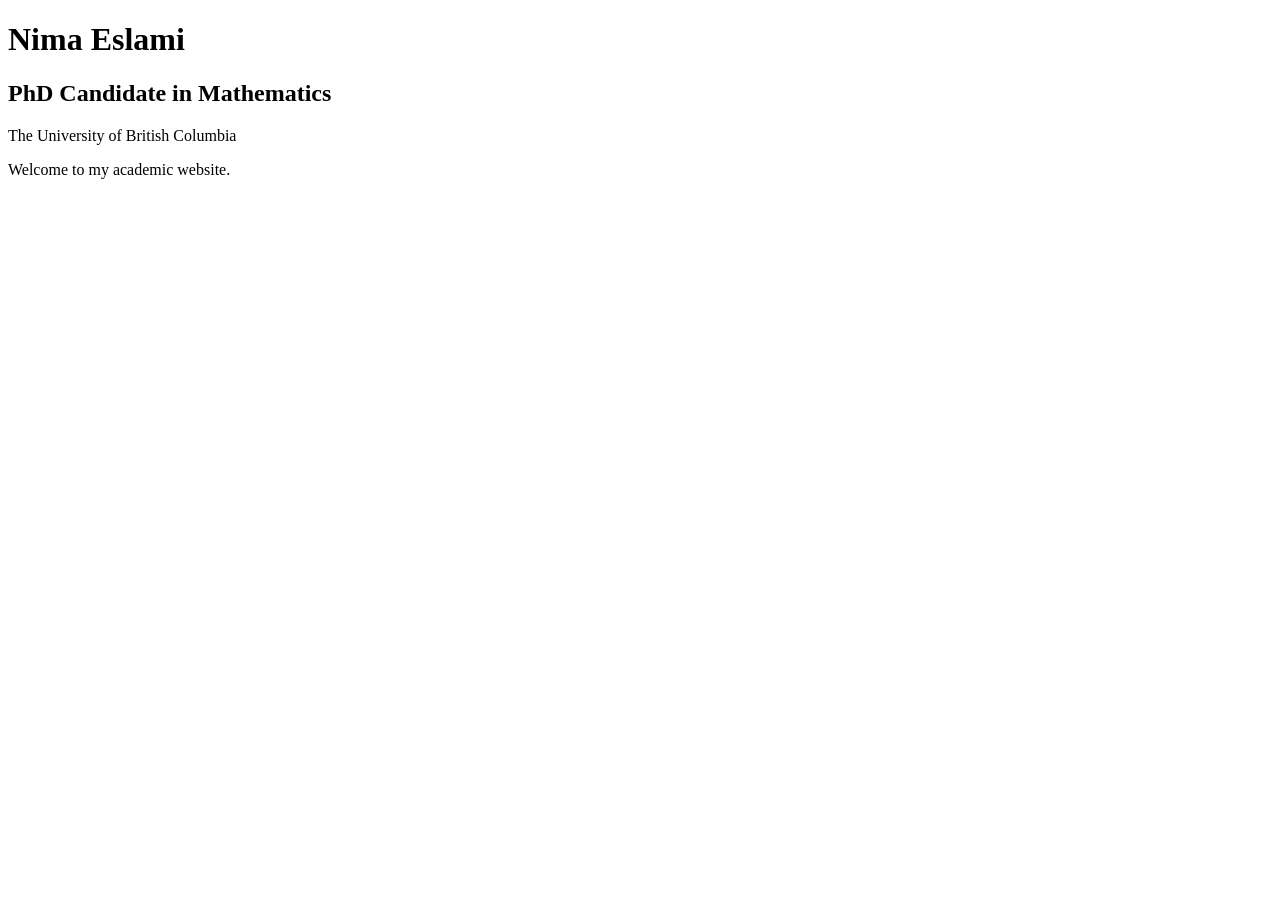
==== index.html @ 2a844a96 "Create index.html" ====
<!DOCTYPE html>
<html lang="en">
<head>
    <meta charset="UTF-8">
    <meta name="viewport" content="width=device-width, initial-scale=1.0">
    <title>Nima Eslami</title>
</head>

<body>
    <h1>Nima Eslami</h1>

    <h2>PhD Candidate in Mathematics</h2>

    <p>
        The University of British Columbia
    </p>

    <p>
        Welcome to my academic website.
    </p>
</body>
</html>
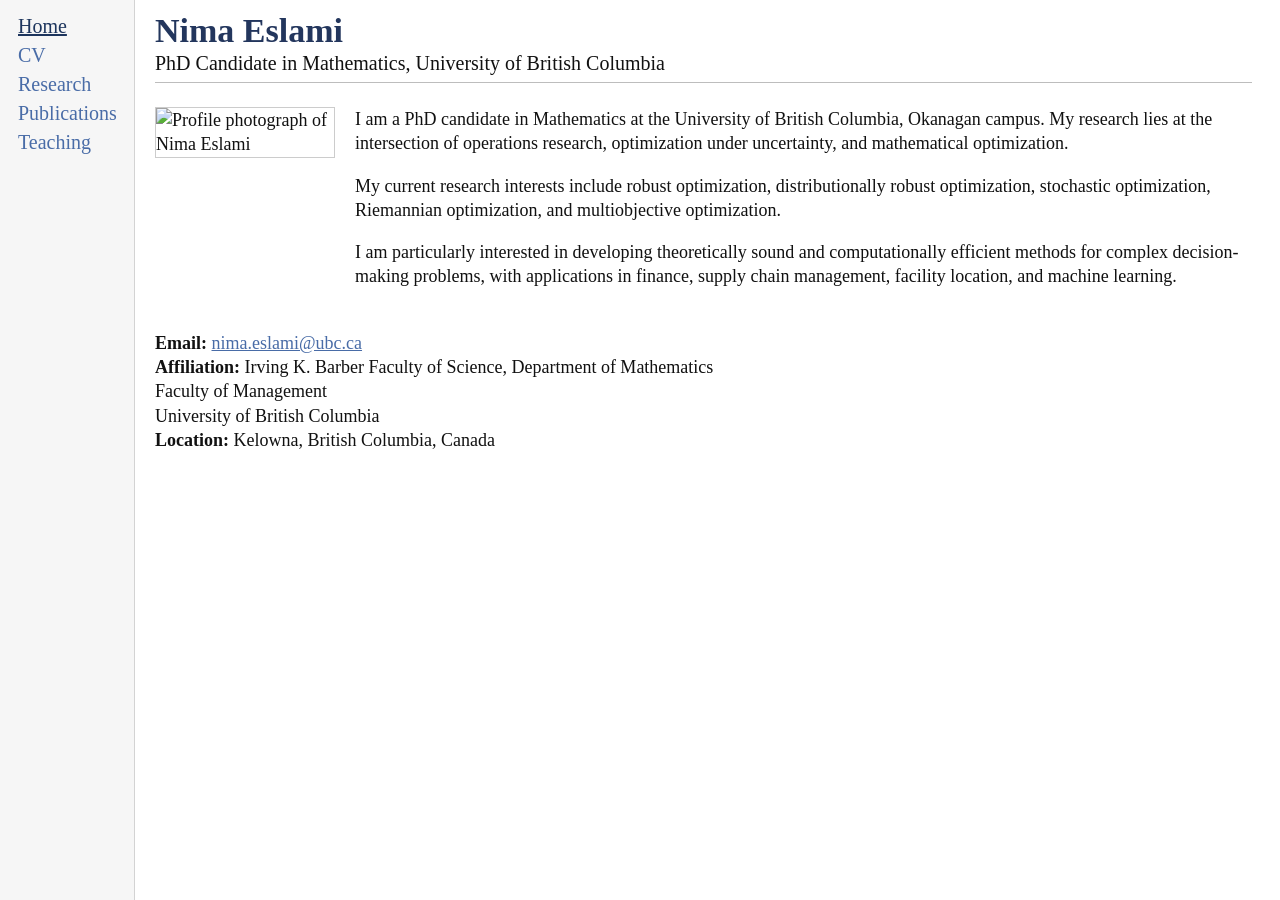
==== commit b7b12076: "Update index.html" ====
--- a/index.html
+++ b/index.html
@@ -3,20 +3,92 @@
 <head>
     <meta charset="UTF-8">
     <meta name="viewport" content="width=device-width, initial-scale=1.0">
+
     <title>Nima Eslami</title>
+
+    <link rel="stylesheet" href="style.css">
 </head>
 
 <body>
-    <h1>Nima Eslami</h1>
 
-    <h2>PhD Candidate in Mathematics</h2>
+<div class="page">
 
-    <p>
-        The University of British Columbia
-    </p>
+    <aside class="sidebar">
+        <nav>
+            <a class="active" href="index.html">Home</a>
+            <a href="Nima_Eslami_CV.pdf">CV</a>
+            <a href="research.html">Research</a>
+            <a href="publications.html">Publications</a>
+            <a href="teaching.html">Teaching</a>
+        </nav>
+    </aside>
 
-    <p>
-        Welcome to my academic website.
-    </p>
+    <main class="content">
+
+        <header>
+            <h1>Nima Eslami</h1>
+
+            <div class="subtitle">
+                PhD Candidate in Mathematics, University of British Columbia
+            </div>
+
+            <hr class="header-line">
+        </header>
+
+        <section class="profile-section">
+
+            <img
+                class="profile-photo"
+                src="profile.jpg"
+                alt="Profile photograph of Nima Eslami"
+            >
+
+            <div>
+                <p>
+                    I am a PhD candidate in Mathematics at the University of
+                    British Columbia, Okanagan campus. My research lies at the
+                    intersection of operations research, optimization under
+                    uncertainty, and mathematical optimization.
+                </p>
+
+                <p>
+                    My current research interests include robust optimization,
+                    distributionally robust optimization, stochastic
+                    optimization, Riemannian optimization, and multiobjective
+                    optimization.
+                </p>
+
+                <p>
+                    I am particularly interested in developing theoretically
+                    sound and computationally efficient methods for complex
+                    decision-making problems, with applications in finance,
+                    supply chain management, facility location, and machine
+                    learning.
+                </p>
+            </div>
+
+        </section>
+
+        <section class="contact">
+            <p>
+                <strong>Email:</strong>
+                <a href="mailto:nima.eslami@ubc.ca">nima.eslami@ubc.ca</a>
+                <br>
+
+                <strong>Affiliation:</strong>
+                Irving K. Barber Faculty of Science, Department of Mathematics<br>
+                Faculty of Management<br>
+                University of British Columbia
+                <br>
+
+                <strong>Location:</strong>
+                Kelowna, British Columbia, Canada
+            </p>
+        </section>
+
+    </main>
+
+</div>
+
 </body>
 </html>
--- a/style.css
+++ b/style.css
@@ -0,0 +1,191 @@
+/* General page settings */
+* {
+    box-sizing: border-box;
+}
+
+body {
+    margin: 0;
+    background: white;
+    color: #111111;
+    font-family: Georgia, "Times New Roman", serif;
+    font-size: 18px;
+    line-height: 1.35;
+}
+
+/* Main two-column layout */
+.page {
+    display: grid;
+    grid-template-columns: 135px minmax(0, 1fr);
+    min-height: 100vh;
+}
+
+/* Left navigation menu */
+.sidebar {
+    background: #f6f6f6;
+    border-right: 1px solid #d3d3d3;
+    padding: 16px 18px;
+}
+
+.sidebar nav {
+    position: sticky;
+    top: 16px;
+}
+
+.sidebar a {
+    display: block;
+    margin-bottom: 8px;
+    color: #496ca7;
+    font-size: 20px;
+    line-height: 1.05;
+    text-decoration: none;
+}
+
+.sidebar a:hover {
+    color: #1d355d;
+    text-decoration: underline;
+}
+
+.sidebar a.active {
+    color: #1d355d;
+    text-decoration: underline;
+}
+
+/* Main content */
+.content {
+    padding: 14px 28px 40px 20px;
+    max-width: 1500px;
+}
+
+h1 {
+    color: #23365d;
+    font-size: 34px;
+    line-height: 1;
+    margin: 0;
+}
+
+.subtitle {
+    font-size: 20px;
+    margin: 2px 0 5px;
+}
+
+.header-line {
+    border: 0;
+    border-top: 1px solid #bdbdbd;
+    margin: 4px 0 24px;
+}
+
+h2 {
+    color: #23365d;
+    font-size: 27px;
+    margin-top: 28px;
+    margin-bottom: 10px;
+    border-bottom: 1px solid #cccccc;
+    padding-bottom: 4px;
+}
+
+h3 {
+    color: #23365d;
+    font-size: 21px;
+    margin-bottom: 5px;
+}
+
+p {
+    margin-top: 0;
+    margin-bottom: 18px;
+}
+
+a {
+    color: #496ca7;
+}
+
+a:hover {
+    color: #1d355d;
+}
+
+/* Homepage photo and biography */
+.profile-section {
+    display: grid;
+    grid-template-columns: 180px minmax(0, 1fr);
+    gap: 20px;
+    align-items: start;
+}
+
+.profile-photo {
+    width: 180px;
+    height: auto;
+    border: 1px solid #cccccc;
+}
+
+/* Publications */
+.publication-list {
+    padding-left: 28px;
+}
+
+.publication-list li {
+    margin-bottom: 18px;
+}
+
+.paper-title {
+    font-weight: bold;
+}
+
+.paper-links {
+    white-space: nowrap;
+}
+
+/* Research and teaching entries */
+.entry {
+    margin-bottom: 24px;
+}
+
+.entry h3 {
+    margin-top: 0;
+}
+
+.contact {
+    margin-top: 24px;
+}
+
+/* Mobile layout */
+@media (max-width: 700px) {
+    body {
+        font-size: 17px;
+    }
+
+    .page {
+        display: block;
+    }
+
+    .sidebar {
+        border-right: none;
+        border-bottom: 1px solid #d3d3d3;
+        padding: 12px 16px;
+    }
+
+    .sidebar nav {
+        position: static;
+    }
+
+    .sidebar a {
+        display: inline-block;
+        margin: 4px 14px 4px 0;
+        font-size: 17px;
+    }
+
+    .content {
+        padding: 20px 16px 35px;
+    }
+
+    .profile-section {
+        display: block;
+    }
+
+    .profile-photo {
+        width: 170px;
+        margin-bottom: 15px;
+    }
+
+    h1 {
+        font-size: 30px;
+    }
+}
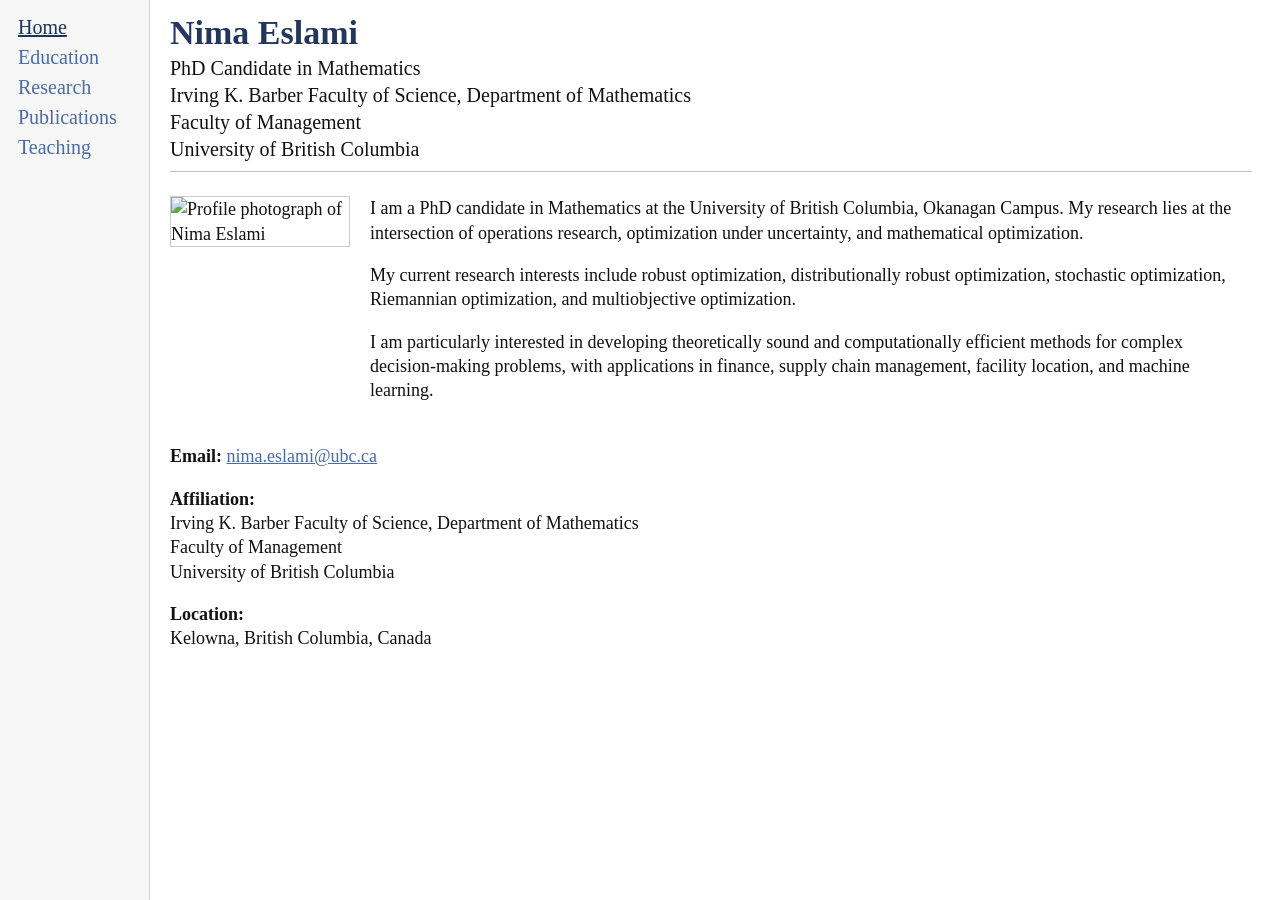
==== commit dfccef9a: "Update index.html" ====
--- a/index.html
+++ b/index.html
@@ -1,8 +1,18 @@
 <!DOCTYPE html>
 <html lang="en">
+
 <head>
     <meta charset="UTF-8">
-    <meta name="viewport" content="width=device-width, initial-scale=1.0">
+
+    <meta
+        name="viewport"
+        content="width=device-width, initial-scale=1.0"
+    >
+
+    <meta
+        name="description"
+        content="Academic website of Nima Eslami, PhD Candidate in Mathematics at the University of British Columbia."
+    >
 
     <title>Nima Eslami</title>
 
@@ -13,28 +23,59 @@
 
 <div class="page">
 
+    <!-- Left navigation menu -->
     <aside class="sidebar">
-        <nav>
-            <a class="active" href="index.html">Home</a>
-            <a href="Nima_Eslami_CV.pdf">CV</a>
-            <a href="research.html">Research</a>
-            <a href="publications.html">Publications</a>
-            <a href="teaching.html">Teaching</a>
+        <nav aria-label="Main navigation">
+
+            <a class="active" href="index.html">
+                Home
+            </a>
+
+            <a href="education.html">
+                Education
+            </a>
+
+            <a href="research.html">
+                Research
+            </a>
+
+            <a href="publications.html">
+                Publications
+            </a>
+
+            <a href="teaching.html">
+                Teaching
+            </a>
+
         </nav>
     </aside>
 
+    <!-- Main page content -->
     <main class="content">
 
         <header>
+
             <h1>Nima Eslami</h1>
 
             <div class="subtitle">
-                PhD Candidate in Mathematics, University of British Columbia
+                PhD Candidate in Mathematics
+                <br>
+
+                Irving K. Barber Faculty of Science,
+                Department of Mathematics
+                <br>
+
+                Faculty of Management
+                <br>
+
+                University of British Columbia
             </div>
 
             <hr class="header-line">
+
         </header>
 
+        <!-- Profile photograph and biography -->
         <section class="profile-section">
 
             <img
@@ -43,10 +84,11 @@
                 alt="Profile photograph of Nima Eslami"
             >
 
-            <div>
+            <div class="biography">
+
                 <p>
                     I am a PhD candidate in Mathematics at the University of
-                    British Columbia, Okanagan campus. My research lies at the
+                    British Columbia, Okanagan Campus. My research lies at the
                     intersection of operations research, optimization under
                     uncertainty, and mathematical optimization.
                 </p>
@@ -65,25 +107,43 @@
                     supply chain management, facility location, and machine
                     learning.
                 </p>
+
             </div>
 
         </section>
 
+        <!-- Contact information -->
         <section class="contact">
+
             <p>
                 <strong>Email:</strong>
-                <a href="mailto:nima.eslami@ubc.ca">nima.eslami@ubc.ca</a>
+
+                <a href="mailto:nima.eslami@ubc.ca">
+                    nima.eslami@ubc.ca
+                </a>
+            </p>
+
+            <p>
+                <strong>Affiliation:</strong>
                 <br>
 
-                <strong>Affiliation:</strong>
-                Irving K. Barber Faculty of Science, Department of Mathematics<br>
-                Faculty of Management<br>
-                University of British Columbia
+                Irving K. Barber Faculty of Science,
+                Department of Mathematics
                 <br>
 
+                Faculty of Management
+                <br>
+
+                University of British Columbia
+            </p>
+
+            <p>
                 <strong>Location:</strong>
+                <br>
+
                 Kelowna, British Columbia, Canada
             </p>
+
         </section>
 
     </main>
@@ -91,4 +151,5 @@
 </div>
 
 </body>
+
 </html>
--- a/style.css
+++ b/style.css
@@ -1,6 +1,10 @@
 /* General page settings */
 * {
     box-sizing: border-box;
+}
+
+html {
+    scroll-behavior: smooth;
 }
 
 body {
@@ -15,7 +19,7 @@
 /* Main two-column layout */
 .page {
     display: grid;
-    grid-template-columns: 135px minmax(0, 1fr);
+    grid-template-columns: 150px minmax(0, 1fr);
     min-height: 100vh;
 }
 
@@ -36,7 +40,7 @@
     margin-bottom: 8px;
     color: #496ca7;
     font-size: 20px;
-    line-height: 1.05;
+    line-height: 1.1;
     text-decoration: none;
 }
 
@@ -52,20 +56,22 @@
 
 /* Main content */
 .content {
+    width: 100%;
+    max-width: 1500px;
     padding: 14px 28px 40px 20px;
-    max-width: 1500px;
 }
 
 h1 {
     color: #23365d;
     font-size: 34px;
-    line-height: 1;
+    line-height: 1.1;
     margin: 0;
 }
 
 .subtitle {
     font-size: 20px;
-    margin: 2px 0 5px;
+    line-height: 1.35;
+    margin: 4px 0 8px;
 }
 
 .header-line {
@@ -86,6 +92,7 @@
 h3 {
     color: #23365d;
     font-size: 21px;
+    margin-top: 18px;
     margin-bottom: 5px;
 }
 
@@ -111,6 +118,7 @@
 }
 
 .profile-photo {
+    display: block;
     width: 180px;
     height: auto;
     border: 1px solid #cccccc;
@@ -133,7 +141,7 @@
     white-space: nowrap;
 }
 
-/* Research and teaching entries */
+/* Research, education, and teaching entries */
 .entry {
     margin-bottom: 24px;
 }
@@ -142,6 +150,39 @@
     margin-top: 0;
 }
 
+/* Lists inside page entries */
+.entry ul {
+    margin: 8px 0 18px;
+    padding-left: 26px;
+}
+
+.entry li {
+    margin-bottom: 10px;
+}
+
+.entry li a {
+    font-size: 19px;
+    text-decoration: none;
+}
+
+.entry li a:hover {
+    text-decoration: underline;
+}
+
+/* Back link used on education subpages */
+.back-link {
+    margin-bottom: 24px;
+}
+
+.back-link a {
+    text-decoration: none;
+}
+
+.back-link a:hover {
+    text-decoration: underline;
+}
+
+/* Contact information */
 .contact {
     margin-top: 24px;
 }
@@ -188,4 +229,16 @@
     h1 {
         font-size: 30px;
     }
-}
+
+    h2 {
+        font-size: 24px;
+    }
+
+    h3 {
+        font-size: 20px;
+    }
+
+    .subtitle {
+        font-size: 18px;
+    }
+}
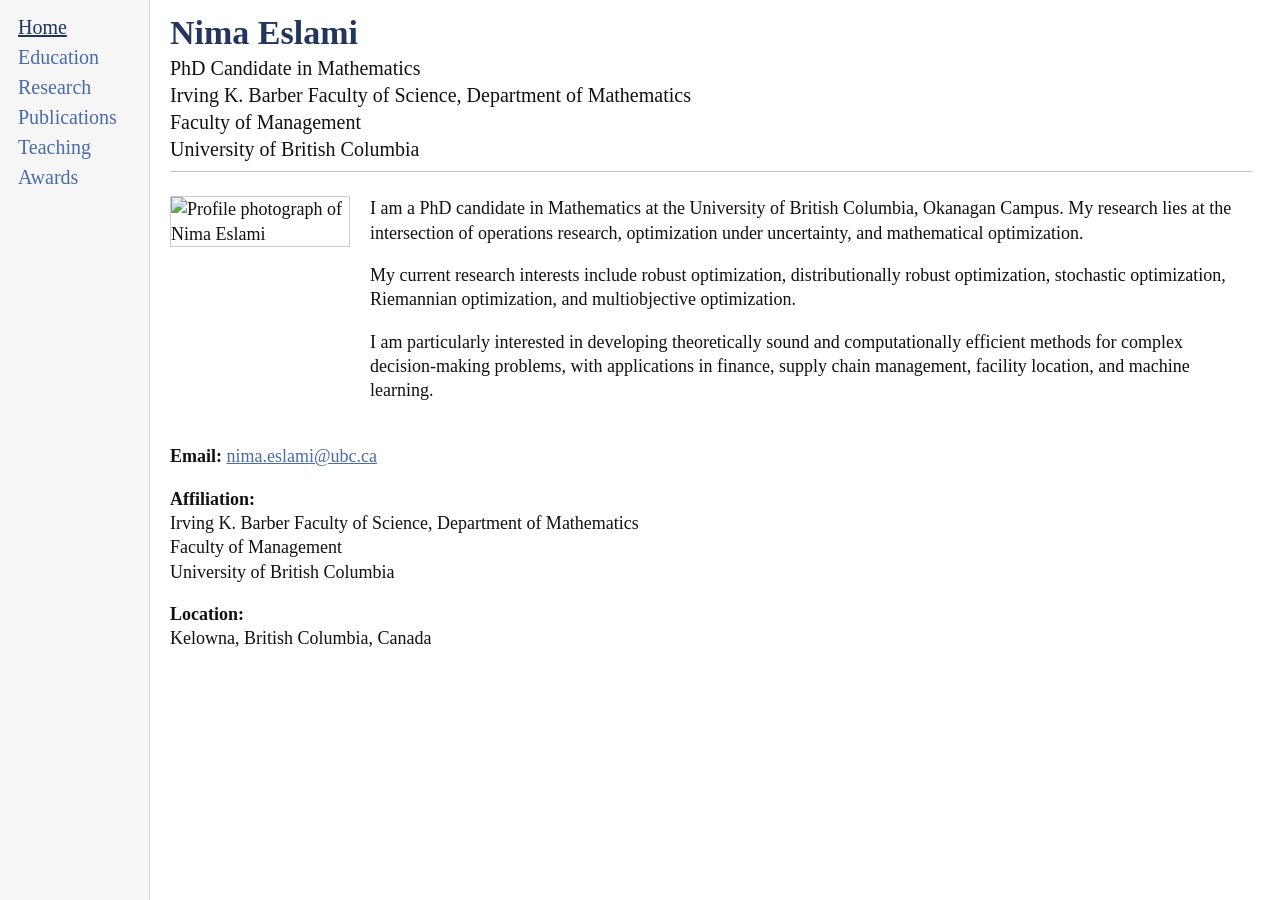
==== commit 5be7ab4f: "Update index.html" ====
--- a/index.html
+++ b/index.html
@@ -45,6 +45,10 @@
 
             <a href="teaching.html">
                 Teaching
+            </a>
+
+            <a href="awards.html">
+                Awards
             </a>
 
         </nav>
